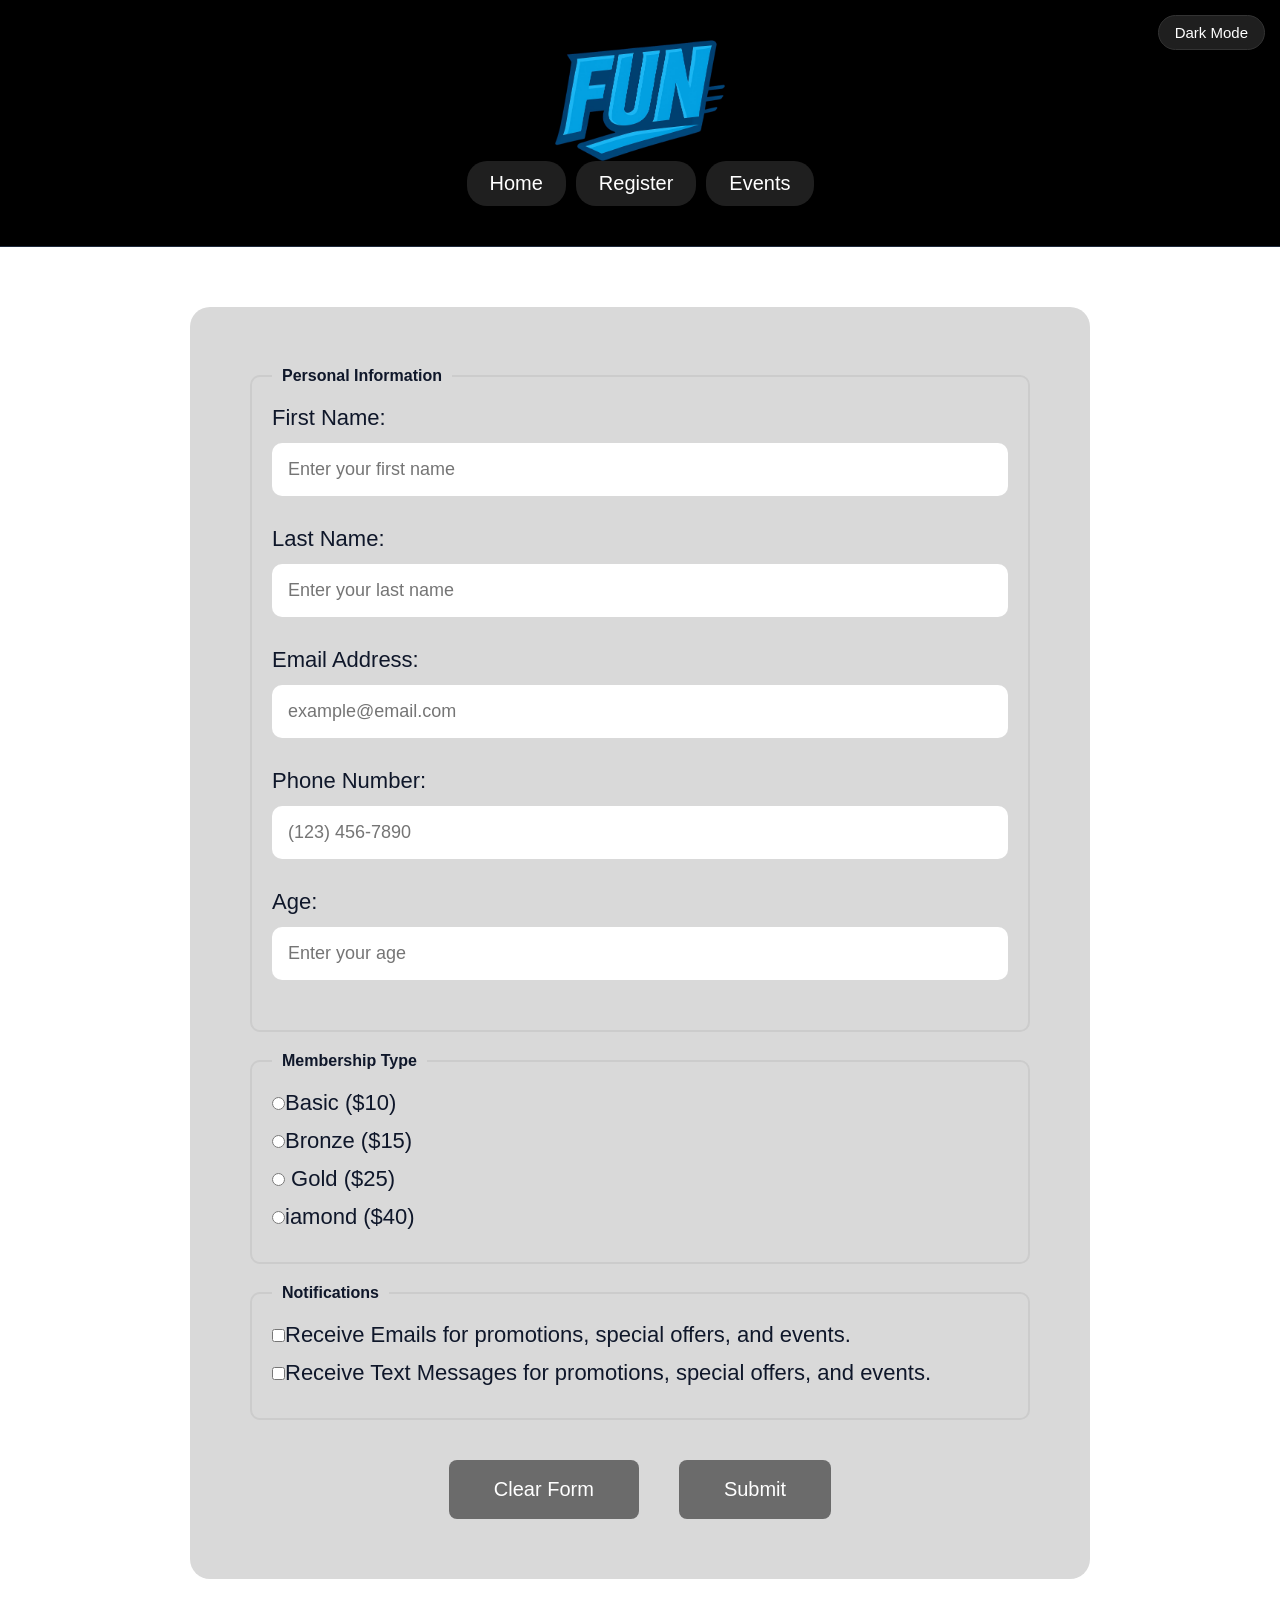
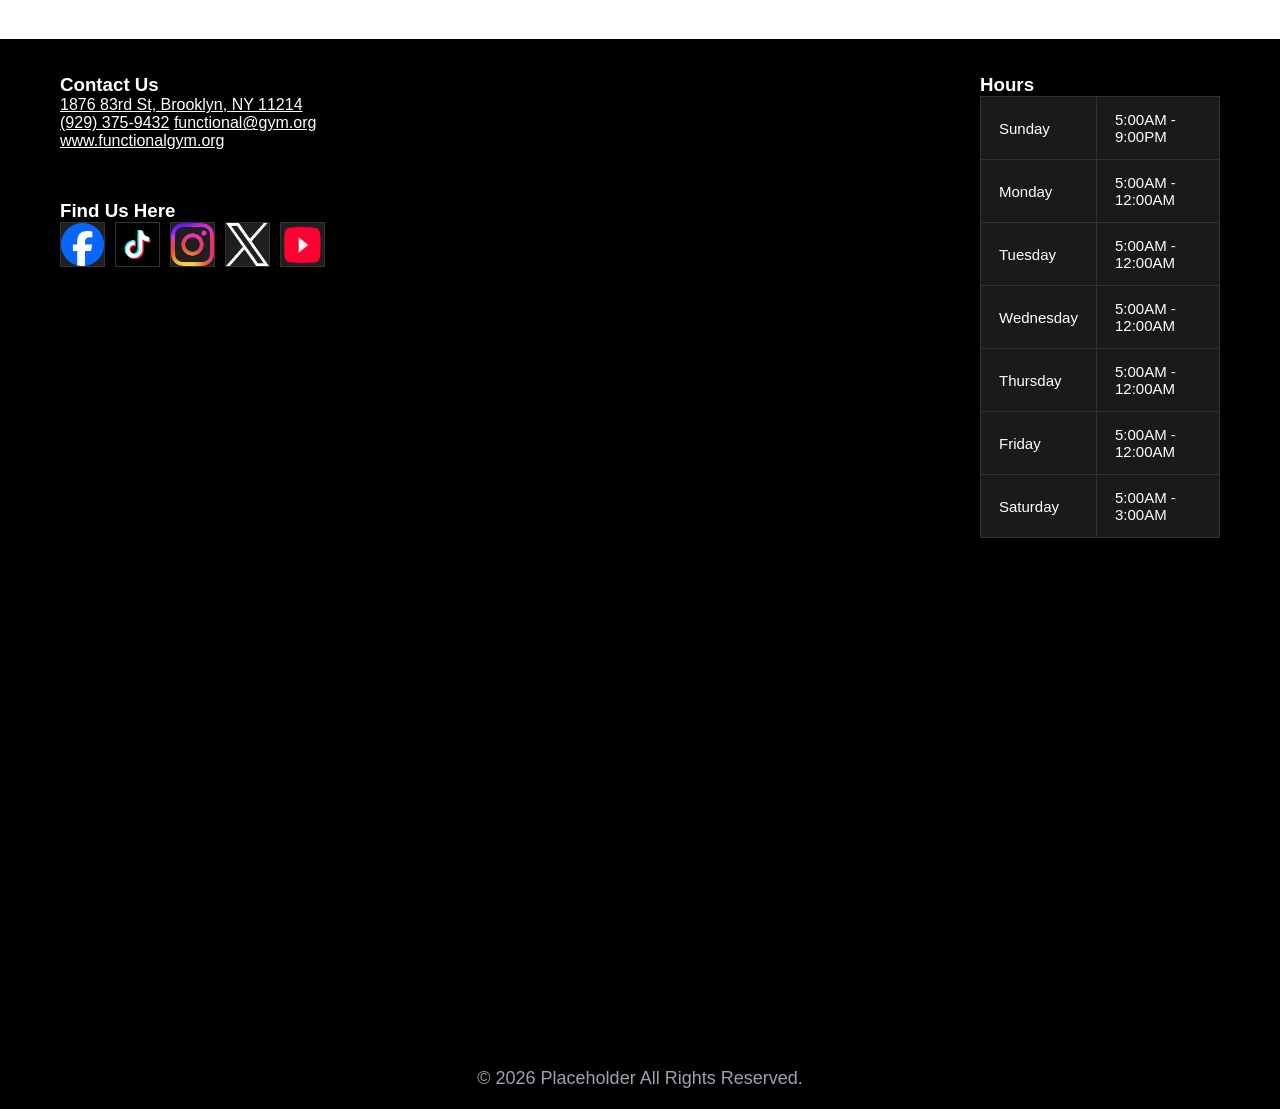
==== register.html @ a4ca177f "Add files via upload" ====
<!DOCTYPE html>
<html lang="en">
<head>
  <meta charset="UTF-8" />
  <meta name="viewport" content="width=device-width, initial-scale=1.0"/>
  <title>Fun-ctional Gym Registration Page</title>

  <link rel="shortcut icon" href="images/favicon_io/favicon.ico">
  <link rel="stylesheet" href="css/styles.css">
  <script src="scripts/form.js" defer></script>
  <script src="scripts/nav.js" defer></script>
</head>

<body>
  <header>
  <!-- Nav -->
    <nav> 
        <div class="nav-dark-light">
            <button id="theme-toggle">Dark Mode</button>
        </div>
        
        <button class="hamburger" id="hamburger">&#9776;</button>
        
        <div class="logo-section">
            <img src="images/fun-gym-icon.jpg" alt="The Fun-ctional Gym Logo">
        </div>

        <div class="nav-button">
            <a href="index.html">Home</a>
            <a href="register.html">Register</a>
            <a href="events.html">Events</a>
        </div>
    </nav>
  </header>
  <!-- Main  -->

  <main>
    <section class="register-section">

      <form class="register-form">

          <fieldset>
          <legend>Personal Information</legend>
            <label for="fname">First Name:</label>
            <input type="text" id="fname" name="fname" placeholder="Enter your first name" required>

            <label for="lname">Last Name:</label>
            <input type="text" id="lname" name="lname" placeholder="Enter your last name" required>

            <label for="email">Email Address:</label>
            <input type="email" id="email" name="email" placeholder="example@email.com" required>

            <label for="phone">Phone Number:</label>
            <input type="tel" id="phone" name="phone" placeholder="(123) 456-7890" required>

            <label for="age">Age:</label>
            <input type="number" id="age" name="age" placeholder="Enter your age" required min="1" max="120">
        </fieldset>

        <!-- Membership -->
        <fieldset>
        <legend>Membership Type</legend>
          <label><input type="radio" name="membership" value="basic" required>Basic ($10)</label>
          <label><input type="radio" name="membership" value="bronze">Bronze ($15)</label>
          <label><input type="radio" name="membership" value="gold"> Gold ($25)</label>
          <label><input type="radio" name="membership" value="diamond">iamond ($40)</label>
      </fieldset>

        <!-- Goals -->
        <fieldset>
          <legend>Notifications</legend>
          <label><input type="checkbox">Receive Emails for promotions, special offers, and events.</label>
          <label><input type="checkbox">Receive Text Messages for promotions, special offers, and events.</label>
        </fieldset>

        <!-- Buttons -->
        <div class="form-buttons">
          <button type="reset">Clear Form</button>
          <button type="submit">Submit</button>
        </div>

      </form>

    </section>
  </main>

  <!-- Footer -->
   <footer>

  <div class="footer-container">

    <!-- Contact -->
    <div class="footer-contact">

      <div class="contact-us">
        <h3>Contact Us</h3>

        <a href="#"><p>1876 83rd St, Brooklyn, NY 11214</p></a>
        <a href="tel:9293759432">(929) 375-9432</a>
        <a href="mailto:functional@gym.org">functional@gym.org</a>
        <br>
        <a href="#"><p>www.functionalgym.org</p></a>
      </div>

      <h3 class="social-title">Find Us Here</h3>
      
      <div class="socials">
        <a href="#"><img src="images/facebook-logo.png" alt="facebook"></a>
        <a href="#"><img src="images/tiktok-logo.png" alt="tiktok"></a>
        <a href="#"><img src="images/instagram-logo.png" alt="instagram"></a>
        <a href="#"><img src="images/x-logo.png" alt="x"></a>
        <a href="#"><img src="images/youtube-logo.png" alt="youtube"></a>
      </div>

    </div>

    <!-- Hours -->
    <div class="footer-hours">

      <h3>Hours</h3>

      <table class="footer-table">
        <tr><td>Sunday</td><td>5:00AM - 9:00PM</td></tr>
        <tr><td>Monday</td><td>5:00AM - 12:00AM</td></tr>
        <tr><td>Tuesday</td><td>5:00AM - 12:00AM</td></tr>
        <tr><td>Wednesday</td><td>5:00AM - 12:00AM</td></tr>
        <tr><td>Thursday</td><td>5:00AM - 12:00AM</td></tr>
        <tr><td>Friday</td><td>5:00AM - 12:00AM</td></tr>
        <tr><td>Saturday</td><td>5:00AM - 3:00AM</td></tr>
      </table>

    </div>

    <!-- Map -->
      <iframe src="https://www.google.com/maps/embed?pb=!1m14!1m12!1m3!1d24229.07250075038!2d-73.98953568368759!3d40.61589675999351!2m3!1f0!2f0!3f0!3m2!1i1024!2i768!4f13.1!5e0!3m2!1sen!2sus!4v1779131432802!5m2!1sen!2sus" 
                  style="border:0;" 
                  allowfullscreen="" 
                  loading="lazy" 
                  referrerpolicy="no-referrer-when-downgrade"
                  class="map">
       </iframe>

  </div>

  <div class="copyright">
    © 2026 Placeholder All Rights Reserved.
  </div>

</footer>

</body>
</html>
---- css/styles.css ----
*{
  margin:0;
  padding:0;
  box-sizing:border-box;
  font-family:Arial, Helvetica, sans-serif;
}

* {
  scroll-behavior: smooth;
}

html, body{
  margin:0;
  padding:0;
  overflow-x:hidden;
}

body{
  background:#ffffff;
  color:#0f172a;
}

/* Nav */

nav{
  background:#000000;
  display:flex;
  flex-direction:column;
  align-items:center;
  padding:10px;
  transition:0.3s ease;
  border-bottom:1px solid #1e293b;
  position:relative;
}

nav:hover {
  padding: 20px;
}

/* Logo */

.logo-section {
  display: flex;
  justify-content: center;
  align-items: center;
}

.logo-section img {
  width: 100px;
  height: auto;
}

/* Nav buttons*/

.nav-dark-light {
  display: flex;
  gap:10px;
  position: absolute;
  top: 15px;
  right: 15px;
}

.nav-button {
  display:flex;
  justify-content:center;
  gap:10px;
  align-items: center;
  
}

/* HAMBURGER BASE (hidden on desktop) */
.hamburger {
  display: none;
  position: absolute;
  top: 15px;
  left: 15px;

  font-size: 30px;
  background: none;
  border: none;
  color: white;
  cursor: pointer;
}

/* Nav links*/

.nav-button a{
  text-decoration:none;
  color:#ffffff;
  background:#1f1f1f;
  padding:6px 16px;
  border-radius:20px;
  font-size:16px;
  transition:0.3s ease;
  border:1px solid transparent;
}

.nav-button a:hover{
  transform:scale(1.1);
  background:#2a2a2a;
  border:1px solid #3b82f6;
}

/* Dark and Light Mode Button */

#theme-toggle{
  background:#1f1f1f;
  border:1px solid #333;
  color:#ffffff;
  padding:8px 16px;
  border-radius:20px;
  cursor:pointer;
  font-size:15px;
  transition:0.3s ease;
}

#theme-toggle:hover{
  transform:scale(1.1);
  border-color:#3b82f6;
}

/* Hero */

.hero{
  display: block;
  margin: 20px auto;
  width: 70%;
}

/* Section */

section{
  width:90%;
  max-width:1700px;
  margin:auto;
}

.info-box{
  background:#f8fafc;
  border-radius:15px;
  height:auto;
  justify-content:center;
  align-items:center;
  font-size:20px;
  font-weight:bold;
  margin-bottom:40px;
  border:1px solid #e5e7eb;
  padding: 30px
}

/* Heading */

h2{
  text-align:center;
  font-size:54px;
  margin:40px 0 30px;
}

/* Meet Our Team */

.team-grid{
  display:grid;
  grid-template-columns:repeat(3,1fr);
  gap:35px;
  margin-bottom:60px;
}

.team-member{
  text-align:center;
}


.team-member img {
  width: 100%;
  height: 700px;
  object-fit: cover;
  display: block;
  border: 4px solid #e5e7eb;
  border-radius: 16px;
  box-shadow: 0 6px 18px rgba(0, 0, 0, 0.08);
}

.team-card{
  background:#f8fafc;
  min-height:260px;
  padding:20px;
  display:flex;
  justify-content:center;
  align-items:center;
  margin-top:18px;
  border:1px solid #e5e7eb;
}

.team-card p{
  font-size:20px;
  line-height:1.6;
  font-weight:normal;
  text-align:center;
}

/* Register Form */

.register-section{
  width:90%;
  max-width:900px;
  margin:60px auto;
}

.register-form{
  background:#d9d9d9;
  padding:60px;
  border-radius:20px;
}

.register-form h2{
  text-align:left;
  font-size:48px;
  margin-bottom:40px;
}

.register-form h3{
  font-size:42px;
  margin:50px 0 25px;
}

.register-form label{
  display:block;
  font-size:22px;
  margin-bottom:12px;
}

.register-form input[type="text"],
.register-form input[type="email"],
.register-form input[type="tel"],
.register-form input[type="number"]{
  width:100%;
  padding:16px;
  margin-bottom:30px;
  border:none;
  border-radius:10px;
  font-size:18px;
}

.membership-options{
  display:flex;
  flex-direction:column;
  gap:20px;
}

.membership-options label{
  display:flex;
  align-items:center;
  gap:15px;
}

.membership-options input{
  width:22px;
  height:22px;
}

textarea{
  width:100%;
  height:220px;
  padding:20px;
  resize:none;
  border:none;
  border-radius:10px;
  font-size:18px;
  margin-bottom:40px;
  background:#3a3a3a;
  color:white;
}

.checkbox-group{
  border-top:1px solid #999;
  border-bottom:1px solid #999;
  padding:30px 0;
}

.checkbox-group label{
  display:flex;
  align-items:flex-start;
  gap:15px;
  margin-bottom:25px;
  line-height:1.5;
}

.checkbox-group input{
  width:22px;
  height:22px;
  margin-top:5px;
}

.form-buttons{
  display:flex;
  justify-content:center;
  gap:40px;
  margin-top:40px;
}

.form-buttons button{
  background:#6b6b6b;
  color:white;
  border:none;
  padding:18px 45px;
  border-radius:8px;
  font-size:20px;
  cursor:pointer;
  transition:0.3s ease;
}

.form-buttons button:hover{
  background:#4b4b4b;
  transform:scale(1.05);
}

fieldset {
  border: 2px solid #ccc;
  padding: 20px;
  margin-bottom: 20px;
  border-radius: 10px;
}

legend {
  font-weight: bold;
  padding: 0 10px;
}

/* Events Page */

.events-section{
  width:90%;
  max-width:1700px;
  margin:50px auto 80px;
}

.event-box{
  background:#f8fafc;
  border:1px solid #e5e7eb;
  border-radius:20px;

  display:flex;
  justify-content:center;
  align-items:center;

  margin-bottom:50px;
  text-align:center;
}

/* Countdown */

.countdown-box{
  min-height:260px;
}

.countdown-box h2{
  font-size:72px;
  margin:0;
}

/* Calendar */

.calendar-box{
  min-height:700px;
}

.calendar-box h2{
  font-size:68px;
  margin:0;
}

.calendar{
  width:100%;
  max-width:1000px;
}

.calendar-header{
  display:flex;
  justify-content:space-between;
  align-items:center;
  margin-bottom:30px;
}

.calendar-header h2{
  font-size:42px;
  margin:0;
}

.calendar-header button{
  background:#000000;
  color:white;
  border:none;
  padding:12px 20px;
  font-size:24px;
  border-radius:10px;
  cursor:pointer;
  transition:0.3s ease;
}

.calendar-header button:hover{
  background:#1e293b;
  border:1px solid #3b82f6;
}

.calendar-days,
.calendar-dates{
  display:grid;
  grid-template-columns:repeat(7,1fr);
  gap:12px;
}

.calendar-days div{
  font-weight:bold;
  font-size:22px;
  text-align:center;
  padding:15px 0;
}

.calendar-dates div{
  background:#ffffff;
  border:1px solid #cbd5e1;
  min-height:100px;

  display:flex;
  justify-content:center;
  align-items:center;

  font-size:22px;
  border-radius:12px;
}

.today {
  outline: 3px solid #a855f7;
  background: #f3e8ff;
  font-weight: bold;
}

/* Event Day */

.event-day{
  background:#3b82f6 !important;
  color:white;
  font-weight:bold;
}

/* Event Photos */

.event-title{
  text-align:center;
  font-size:72px;
  margin:80px 0 50px;
}

.event-gallery{
  display:grid;
  grid-template-columns:repeat(3,1fr);
  gap:35px;
}

.gallery-card{
  background:#f8fafc;
  border:1px solid #e5e7eb;
  overflow:hidden;
}

.gallery-card img{
  width:100%;
  height:320px;
  object-fit:cover;
  display:block;
}

.gallery-card img:hover{
  transform:scale(1.03);
  transition:0.3s ease;
}


/* Footer */

footer{
  background:#000000;
  color:#ffffff;

  width:100vw;        
  position:relative;

  left:50%;
  right:50%;
  margin-left:-50vw;  
  margin-right:-50vw;

  padding:35px 0 20px;
}

.footer-container{
  display:flex;
  justify-content:space-between;
  gap:40px;
  flex-wrap:wrap;
  max-width:1100px; 
  margin:0 auto;     
  padding:0 20px;    
}

.footer-contact .contact-us a{
  color: white;
}

.socials{
  display:flex;
  gap:10px;
}

.social-title{
  margin-top: 50px;
}

.socials img{
  display:flex;
  gap:10px;
  width:22px;
  height:22px;
  background:#1f1f1f;
  border:1px solid #333;
}

.footer-table{
  width:240px;
  border-collapse:collapse;
  background:#1a1a1a;
}

.footer-table td{
  border:1px solid #333;
  color:#ffffff;
  padding:6px 10px;
  font-size:12px;
}

.map{
 width: 300px;
 height: 220px;
}

.copyright{
  text-align:center;
  margin-top:30px;
  font-size:12px;
  color:#9ca3af;
}

/* Dark Mode */

.dark-mode{
  background:#0f172a;
  color:#e5e7eb;
}

.dark-mode nav{
  background:#0b1220;
  border-bottom:1px solid #1e293b;
}

.dark-mode .nav-button a{
  background:#1e293b;
  color:#e5e7eb;
  border:1px solid transparent;
}

.dark-mode .nav-button a:hover{
  background:#111c33;
  border:1px solid #3b82f6;
}

.dark-mode #theme-toggle{
  background:#1e293b;
  color:#e5e7eb;
  border:1px solid #334155;
}

.dark-mode .hero{
  background:linear-gradient(135deg, #0b1220, #1e293b);
  color:#60a5fa;
}

.dark-mode .info-box,
.dark-mode .team-card,
.dark-mode .team-member img{
  background:#1e293b;
  border:1px solid #334155;
}

.dark-mode footer{
  background:#0b1220;
  color:#e5e7eb;
}

.dark-mode .socials div{
  background:#1e293b;
  border:1px solid #334155;
}

.dark-mode .footer-table{
  background:#1e293b;
}

.dark-mode .footer-table td{
  color:#e5e7eb;
  border:1px solid #334155;
}

.dark-mode .register-form{
  background:#1e293b;
}

.dark-mode .register-form input,
.dark-mode textarea{
  background:#0f172a;
  color:#e5e7eb;
  border:1px solid #334155;
}

.dark-mode .checkbox-group{
  border-color:#334155;
}

.dark-mode .form-buttons button{
  background:#334155;
}

.dark-mode .form-buttons button:hover{
  background:#475569;
}

.dark-mode .event-box,
.dark-mode .gallery-card{
  background:#1e293b;
  border:1px solid #334155;
}

.dark-mode .event-title,
.dark-mode .event-box h2{
  color:#e5e7eb;
}

.dark-mode .calendar-dates div{
  background:#0f172a;
  border:1px solid #334155;
  color:#e5e7eb;
}

.dark-mode .calendar-header button{
  background:#334155;
}

/* EVENT DAY override in dark mode */
.dark-mode .event-day {
  background:#3b82f6 !important;
  color:white;
}

.dark-mode .event-day.today {
  background: linear-gradient(135deg, #3b82f6 50%, #334155 50%);
  color: white;
}

.dark-mode .team-member img {
  border: 4px solid #334155;
  box-shadow: 0 6px 18px rgba(0, 0, 0, 0.35);
}

@media (max-width: 600px) {

  h2 {
    font-size: 32px;
  }

  .nav-button {
    flex-direction: column;
    gap: 8px;
  }

  .hero {
    width: 95%;
  }

  .team-grid {
    grid-template-columns: 1fr;
  }

  .team-member img {
    height: 400px;
  }

  .event-gallery {
    grid-template-columns: 1fr;
  }

  .calendar-days div,
  .calendar-dates div {
    font-size: 14px;
    min-height: 60px;
  }

  .countdown-box h2 {
    font-size: 32px;
  }

  .calendar-box h2 {
    font-size: 28px;
  }

  .register-form {
    padding: 25px;
  }

  .footer-container {
    flex-direction: column;
    text-align: center;
  }

  .map {
    width: 100%;
    height: 250px;
  }

  nav {
    position: relative;
  }

  .logo-section {
    position: absolute;
    left: 50%;
    transform: translateX(-50%);
    top: 15px;
  }

  .logo-section img {
    width: 80px;
  }

  nav {
    position: fixed;
    top: 0;
    left: 0;
    width: 100%;
    z-index: 2000;
    background: #000;
  }

  main {
    padding-top: 120px;
  }

  .logo-section {
    position: absolute;
    left: 50%;
    transform: translateX(-50%);
    top: 15px;
  }

  .logo-section img {
    width: 80px;
  }

  .hamburger {
    display: block;
    position: absolute;
    top: 15px;
    left: 15px;
    z-index: 2100;
  }

  .nav-dark-light {
    position: absolute;
    top: 15px;
    right: 15px;
    z-index: 2100;
  }

  .nav-button {
    display: none;
    flex-direction: column;
    width: 100%;
    gap: 12px;
    margin-top: 80px;
    padding-bottom: 20px;
  }

  nav.active .nav-button {
    display: flex;
    animation: drop 0.25s ease;
  }

  nav.active {
    padding-bottom: 30px;
  }

  nav {
    align-items: flex-start;
    box-shadow: 0 10px 30px rgba(0,0,0,0.25);
  }
  .footer-container {
  flex-direction: column;
  align-items: center;
  text-align: center;
}

.footer-contact,
.footer-hours {
  display: flex;
  flex-direction: column;
  align-items: center;
  text-align: center;
}

.footer-contact .contact-us a {
  display: block;
  text-align: center;
}

.socials {
  justify-content: center;
}

.footer-table {
  margin: 0 auto;
}

.map {
  display: block;
  margin: 20px auto;
  width: 100%;
  max-width: 320px;
  height: 220px;
}

.copyright {
  text-align: center;

}
}

@media (min-width: 601px) and (max-width: 1024px) {

  .team-grid {
    grid-template-columns: repeat(2, 1fr);
  }

  .event-gallery {
    grid-template-columns: repeat(2, 1fr);
  }

  .team-member img {
    height: 500px;
  }

  .hero {
    width: 85%;
  }

  .calendar {
    max-width: 90%;
  }

  .countdown-box h2 {
    font-size: 48px;
  }

  .calendar-box h2 {
    font-size: 40px;
  }

  nav {
    position: relative;
  }

  .logo-section {
    position: absolute;
    left: 50%;
    transform: translateX(-50%);
    top: 15px;
  }

  .logo-section img {
    width: 80px;
  }

  nav {
    position: fixed;
    top: 0;
    left: 0;
    width: 100%;
    z-index: 2000;
    background: #000;
  }

  main {
    padding-top: 120px;
  }

  .logo-section {
    position: absolute;
    left: 50%;
    transform: translateX(-50%);
    top: 15px;
  }

  .logo-section img {
    width: 80px;
  }

  .hamburger {
    display: block;
    position: absolute;
    top: 15px;
    left: 15px;
    z-index: 2100;
  }

  .nav-dark-light {
    position: absolute;
    top: 15px;
    right: 15px;
    z-index: 2100;
  }

  .nav-button {
    display: none;
    flex-direction: column;
    width: 100%;
    gap: 12px;
    margin-top: 80px;
    padding-bottom: 20px;
  }

  nav.active .nav-button {
    display: flex;
    animation: drop 0.25s ease;
  }

  nav.active {
    padding-bottom: 30px;
  }

  nav {
    align-items: flex-start;
    box-shadow: 0 10px 30px rgba(0,0,0,0.25);
  }

  .footer-container {
  flex-direction: column;
  align-items: center;
  text-align: center;
}

.footer-contact,
.footer-hours {
  display: flex;
  flex-direction: column;
  align-items: center;
  text-align: center;
}

.footer-contact .contact-us a {
  display: block;
  text-align: center;
}

.socials {
  justify-content: center;
}

.footer-table {
  width: 500px;
  margin: 0 auto;
}

.map {
  display: block;
  margin: 20px auto;
  width: 100%;
  max-width: 320px;
  height: 220px;
}

.copyright {
  text-align: center;
}
}

@media (min-width: 1025px) {
  .event-gallery {
    grid-template-columns: repeat(3, 1fr);
  }

  .team-grid {
    grid-template-columns: repeat(3, 1fr);
  }

  nav {
    min-height: 220px;
    padding: 40px 20px;
  }

  .logo-section img {
    width: 170px;
  }

  .nav-button a {
    font-size: 20px;
    padding: 10px 22px;
  }

  /* Footer */

  .footer-container{
    max-width:1600px;
    padding:0 60px;
    gap:80px;
  }

  .map{
    width:600px;
    height:420px;
  }

  .socials img{
    width:45px;
    height:45px;
  }

  .footer-table td{
    font-size:15px;
    padding:14px 18px;
  }

  .copyright{
    font-size:18px;
  }
}
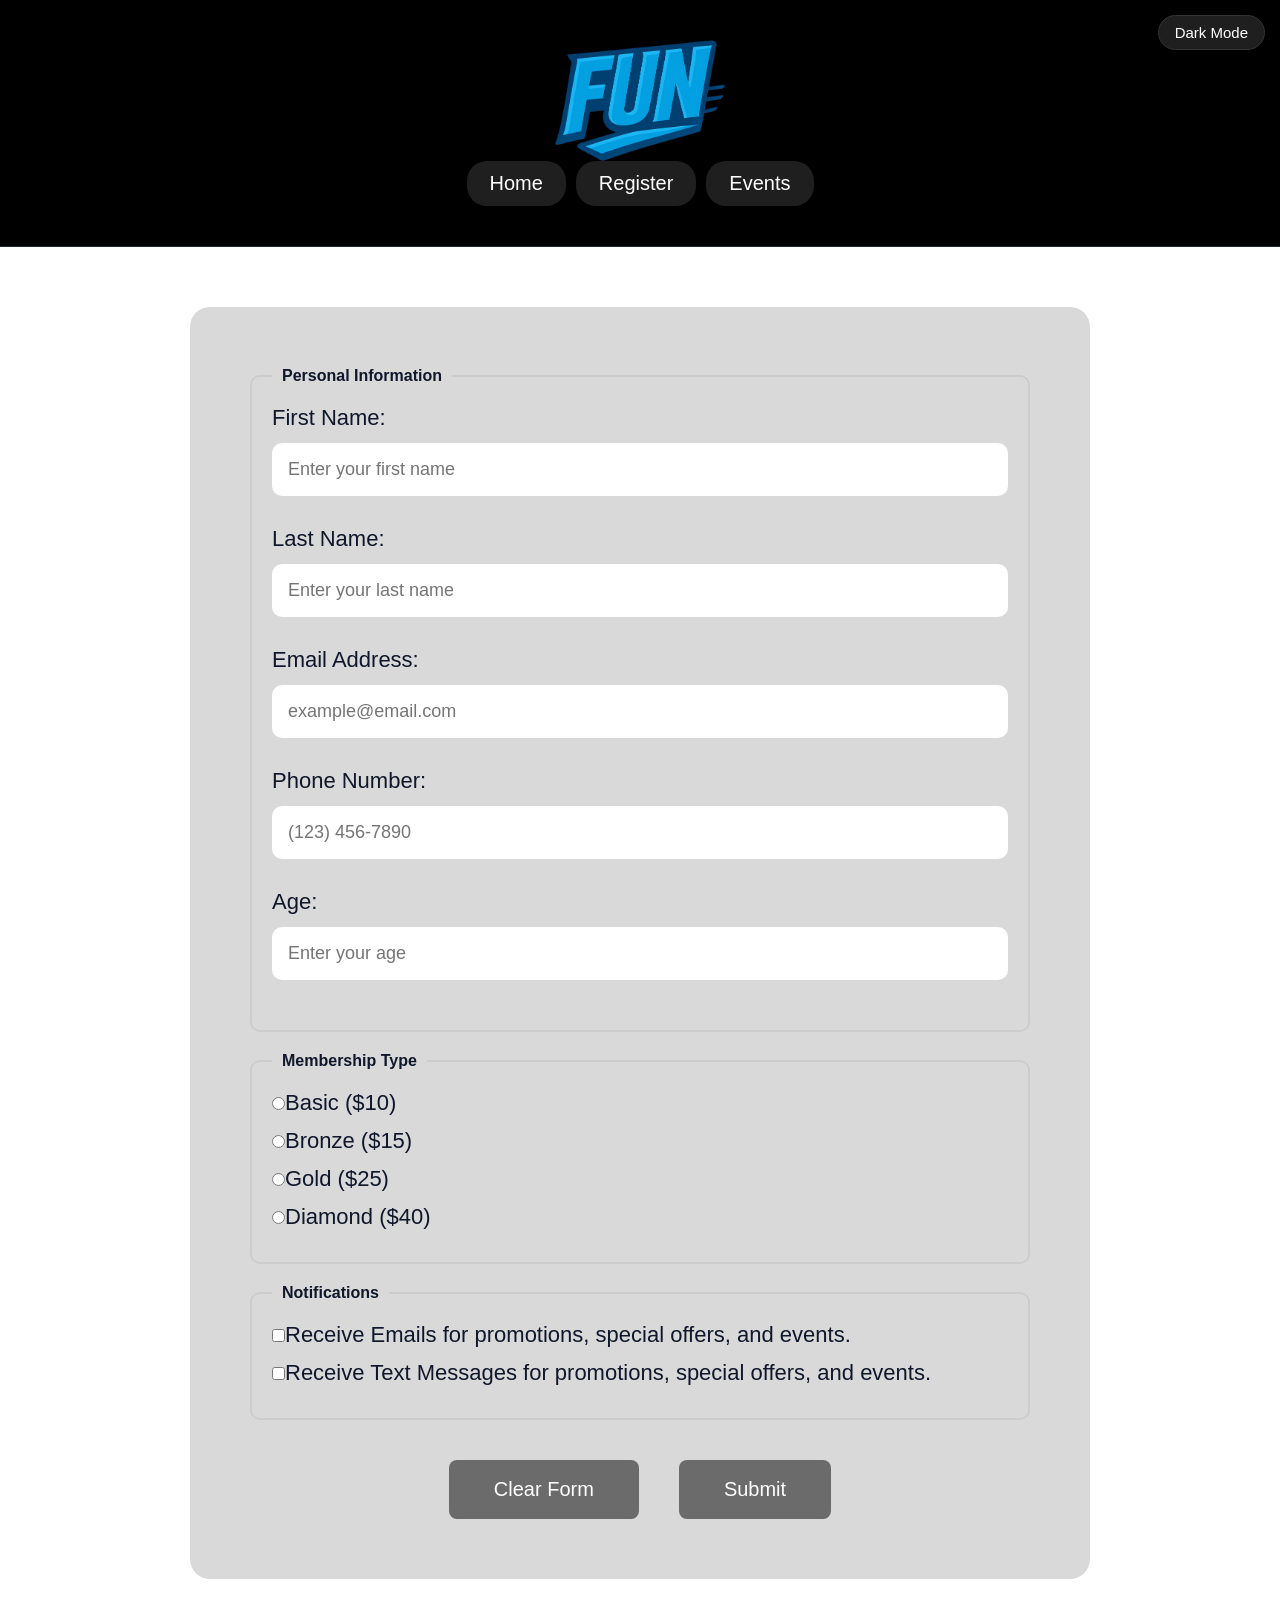
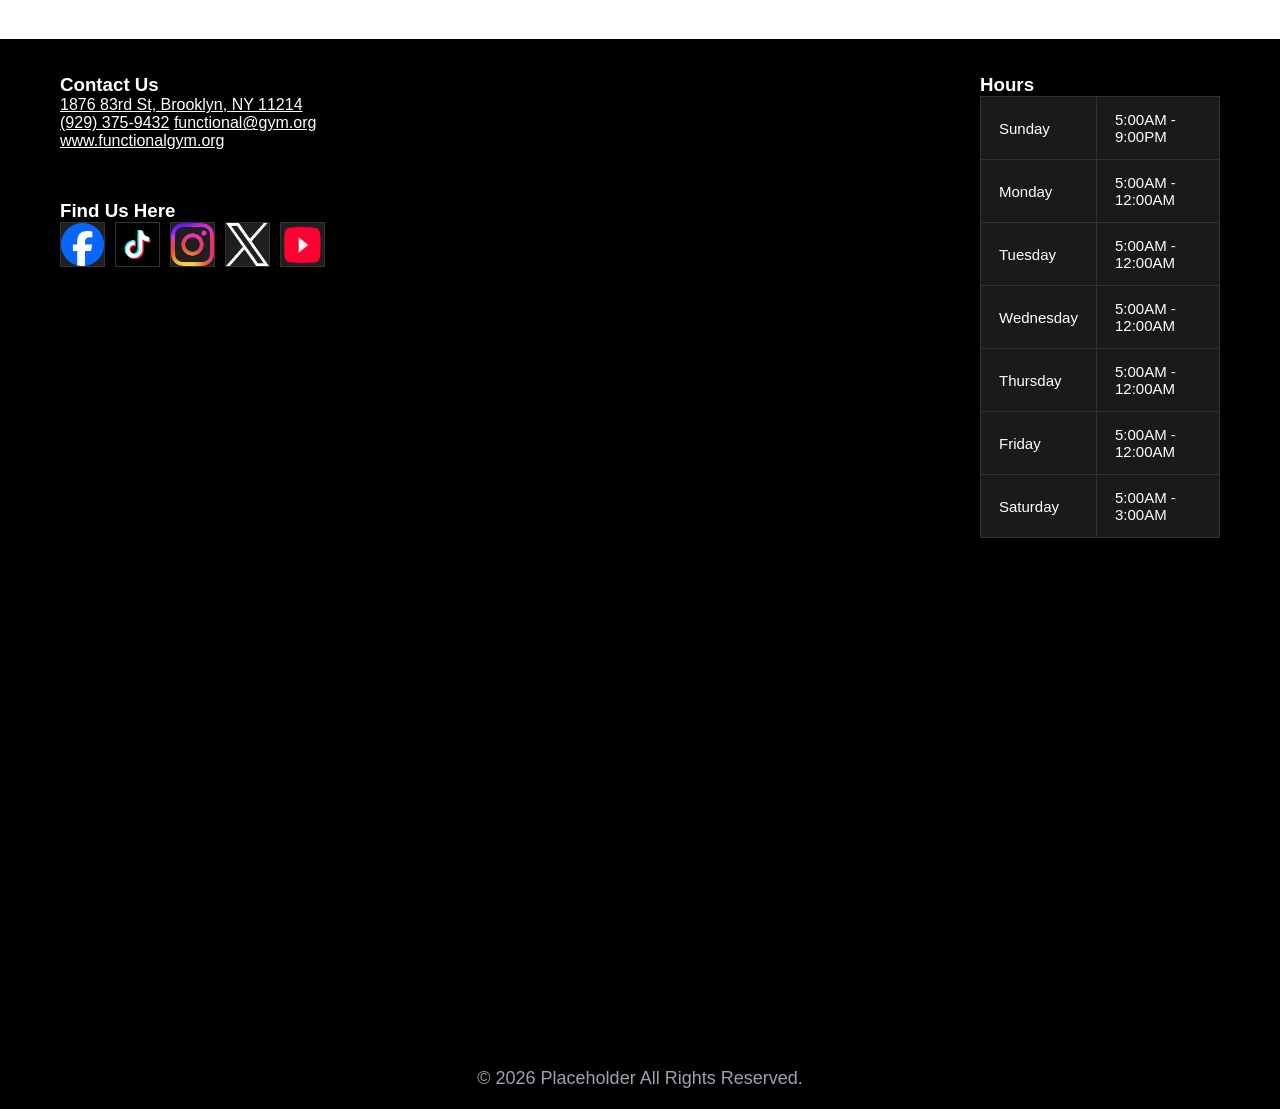
==== commit 2dabf7a4: "Add files via upload" ====
--- a/register.html
+++ b/register.html
@@ -62,8 +62,8 @@
         <legend>Membership Type</legend>
           <label><input type="radio" name="membership" value="basic" required>Basic ($10)</label>
           <label><input type="radio" name="membership" value="bronze">Bronze ($15)</label>
-          <label><input type="radio" name="membership" value="gold"> Gold ($25)</label>
-          <label><input type="radio" name="membership" value="diamond">iamond ($40)</label>
+          <label><input type="radio" name="membership" value="gold">Gold ($25)</label>
+          <label><input type="radio" name="membership" value="diamond">Diamond ($40)</label>
       </fieldset>
 
         <!-- Goals -->
